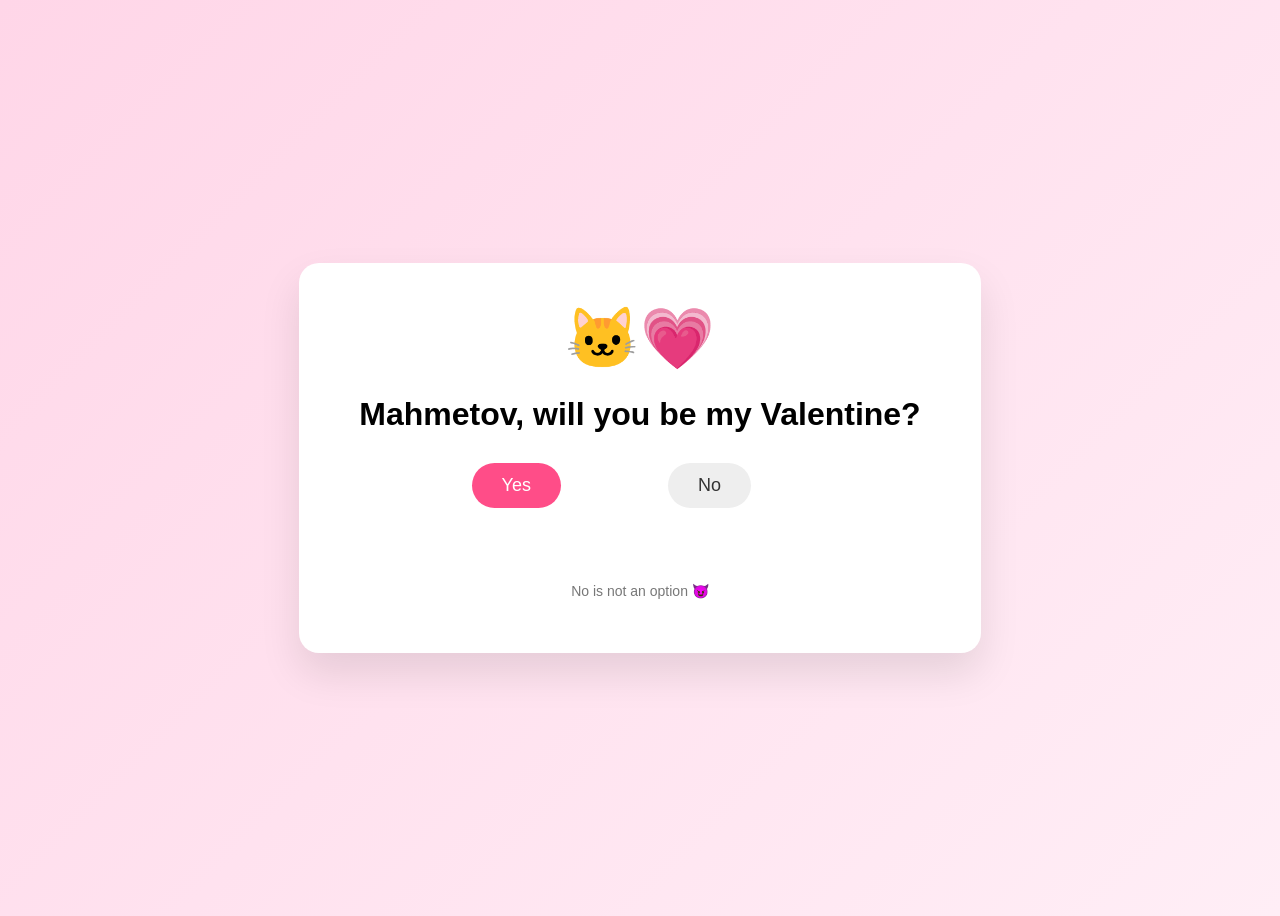
==== index.html @ ceb99990 "Convert to static site for Github Pages" ====
<!DOCTYPE html>
<html lang="en">
<head>
  <meta charset="UTF-8">
  <title>Valentine</title>
  <link rel="stylesheet" href="css/style.css">
</head>
<body>

<div class="card">
  <div class="emoji">🐱💗</div>
  <h1>Mahmetov, will you be my Valentine?</h1>

  <div class="buttons">
    <a href="yes.html" class="btn yes">Yes</a>
    <button class="btn no" id="noBtn">No</button>
  </div>

  <p class="hint">No is not an option 😈</p>
</div>

<script src="js/script.js"></script>
</body>
</html>
---- css/style.css ----
body {
  background: linear-gradient(135deg, #ffd6e8, #ffeef6);
  font-family: Arial, sans-serif;
  height: 100vh;
  display: flex;
  justify-content: center;
  align-items: center;
}

.card {
  background: white;
  padding: 40px 60px;
  border-radius: 20px;
  text-align: center;
  box-shadow: 0 20px 40px rgba(0,0,0,0.1);
  position: relative;
}

.emoji {
  font-size: 60px;
  margin-bottom: 10px;
}

.buttons {
  margin-top: 30px;
  position: relative;
  height: 100px;
}

.btn {
  padding: 12px 30px;
  border-radius: 30px;
  border: none;
  font-size: 18px;
  cursor: pointer;
  text-decoration: none;
  position: absolute;
}

.yes {
  background: #ff4d88;
  color: white;
  left: 20%;
}

.no {
  background: #eee;
  color: #333;
  left: 55%;
}

.hint {
  margin-top: 20px;
  color: #777;
  font-size: 14px;
}
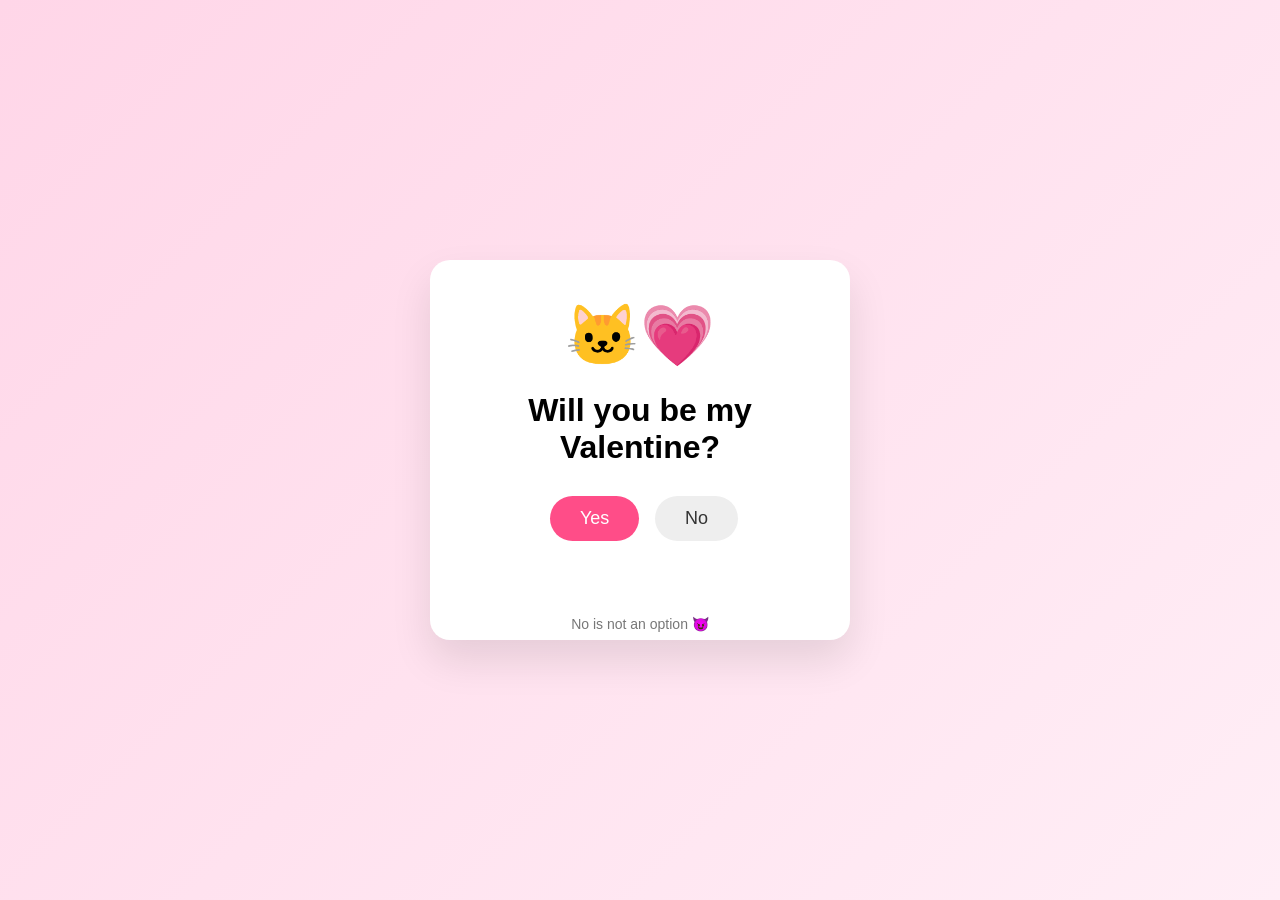
==== commit 671f6882: "Useful for Github" ====
--- a/index.html
+++ b/index.html
@@ -1,24 +1,100 @@
 <!DOCTYPE html>
 <html lang="en">
 <head>
-  <meta charset="UTF-8">
+  <meta charset="UTF-8" />
   <title>Valentine</title>
-  <link rel="stylesheet" href="css/style.css">
+  <style>
+    body {
+      background: linear-gradient(135deg, #ffd6e8, #ffeef6);
+      font-family: Arial, sans-serif;
+      height: 100vh;
+      display: flex;
+      justify-content: center;
+      align-items: center;
+      margin: 0;
+    }
+
+    .card {
+      background: white;
+      padding: 40px 60px;
+      border-radius: 20px;
+      text-align: center;
+      box-shadow: 0 20px 40px rgba(0, 0, 0, 0.1);
+      position: relative;
+      width: 300px;
+      height: 300px;
+    }
+
+    .emoji {
+      font-size: 60px;
+      margin-bottom: 10px;
+    }
+
+    .buttons {
+      margin-top: 30px;
+      position: relative;
+      height: 100px;
+    }
+
+    .btn {
+      padding: 12px 30px;
+      border-radius: 30px;
+      border: none;
+      font-size: 18px;
+      cursor: pointer;
+      text-decoration: none;
+      position: absolute;
+      user-select: none;
+    }
+
+    .yes {
+      background: #ff4d88;
+      color: white;
+      left: 20%;
+    }
+
+    .no {
+      background: #eee;
+      color: #333;
+      left: 55%;
+    }
+
+    .hint {
+      margin-top: 20px;
+      color: #777;
+      font-size: 14px;
+    }
+  </style>
 </head>
 <body>
+  <div class="card">
+    <div class="emoji">🐱💗</div>
+    <h1>Will you be my Valentine?</h1>
 
-<div class="card">
-  <div class="emoji">🐱💗</div>
-  <h1>Mahmetov, will you be my Valentine?</h1>
+    <div class="buttons">
+      <a href="yes.html" class="btn yes">Yes</a>
+      <button class="btn no" id="noBtn">No</button>
+    </div>
 
-  <div class="buttons">
-    <a href="yes.html" class="btn yes">Yes</a>
-    <button class="btn no" id="noBtn">No</button>
+    <p class="hint">No is not an option 😈</p>
   </div>
 
-  <p class="hint">No is not an option 😈</p>
-</div>
+  <script>
+    const noBtn = document.getElementById("noBtn");
 
-<script src="js/script.js"></script>
+    noBtn.addEventListener("mouseover", () => {
+      const card = document.querySelector(".card");
+      const cardRect = card.getBoundingClientRect();
+
+      const maxX = cardRect.width - noBtn.offsetWidth;
+      const maxY = cardRect.height - noBtn.offsetHeight;
+
+      const randomX = Math.random() * maxX;
+      const randomY = Math.random() * maxY;
+
+      noBtn.style.left = randomX + "px";
+      noBtn.style.top = randomY + "px";
+    });
+  </script>
 </body>
 </html>
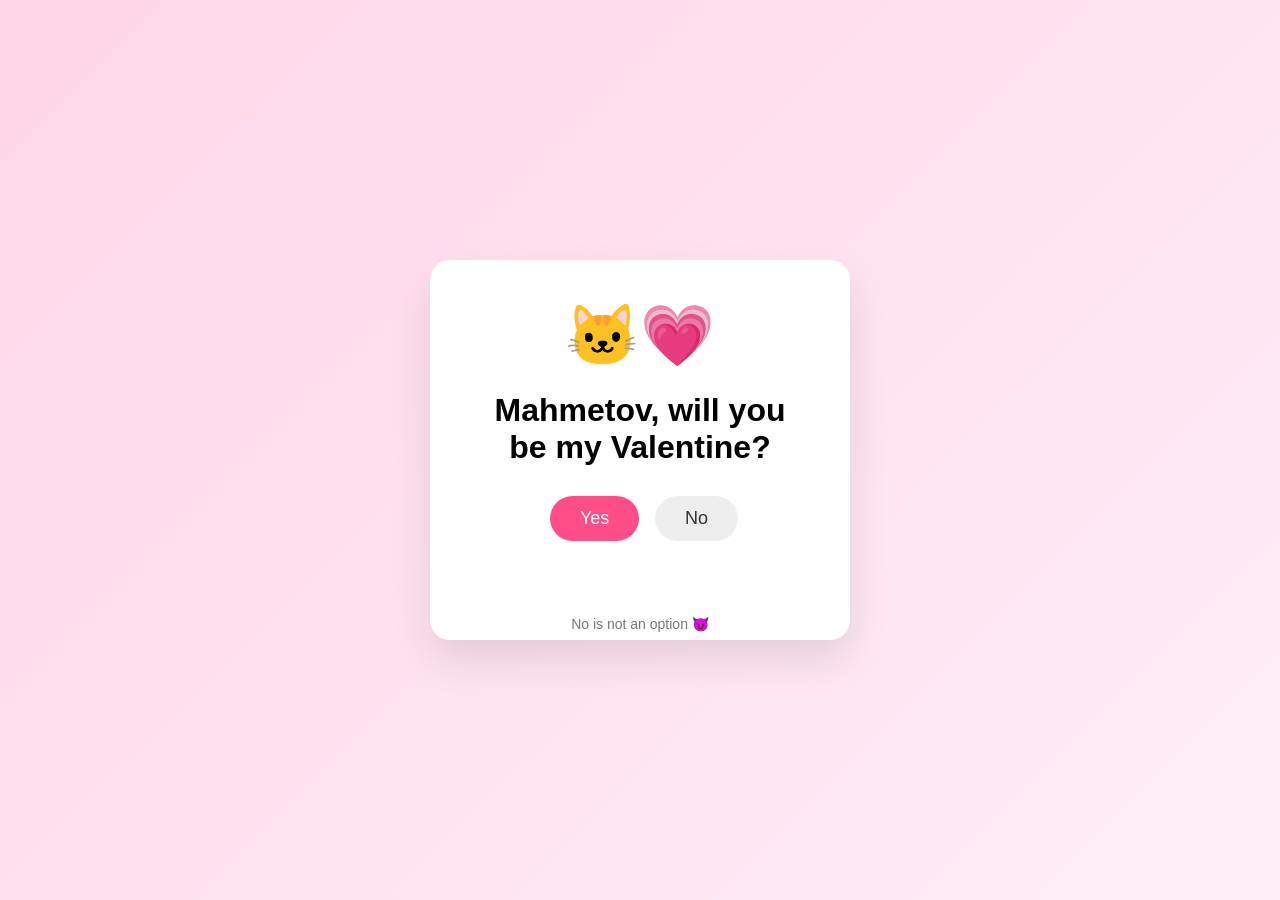
==== commit 983a0596: "second his name" ====
--- a/index.html
+++ b/index.html
@@ -69,7 +69,7 @@
 <body>
   <div class="card">
     <div class="emoji">🐱💗</div>
-    <h1>Will you be my Valentine?</h1>
+    <h1>Mahmetov, will you be my Valentine?</h1>
 
     <div class="buttons">
       <a href="yes.html" class="btn yes">Yes</a>
